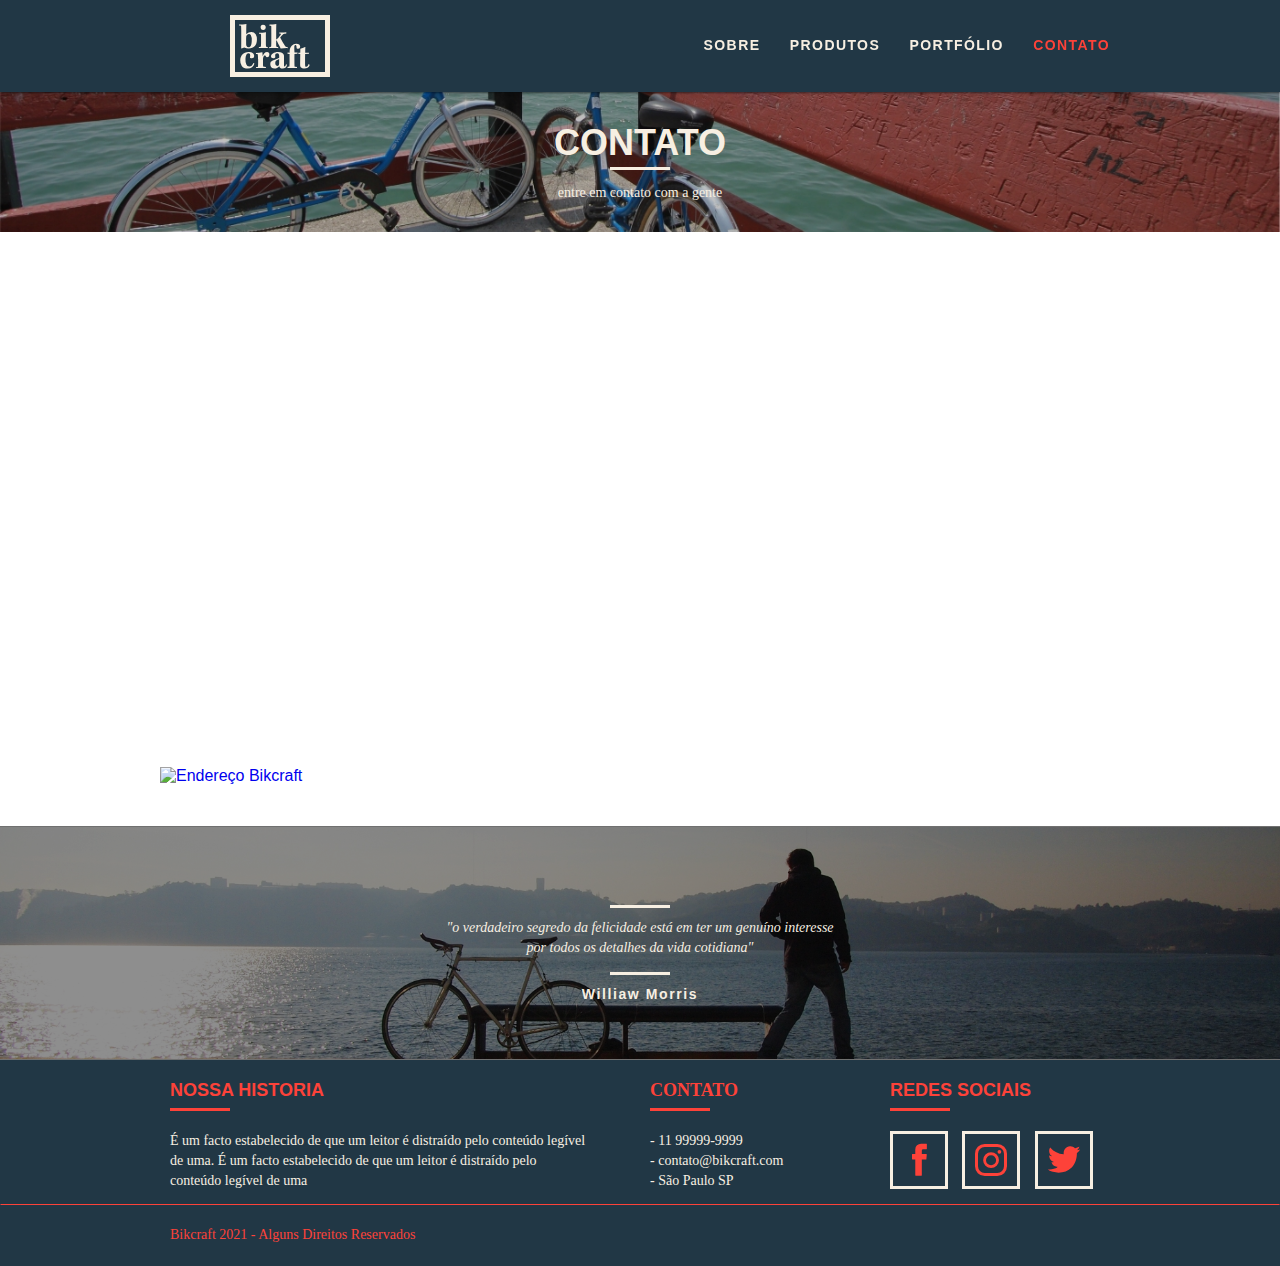
==== projetos/Bikcraft/contato.html @ 060b56ba "adicionando Bikcraft" ====
<!DOCTYPE html>
<html lang="pt-BR">
  <head>
    <meta charset="UTF-8">
    <meta name="viewport" content="width=device-width, initial-scale=1.0">
    <link rel="stylesheet" href="./css/normalize.css">
    <link rel="stylesheet" href="./css/reset.css">
    <link rel="stylesheet" href="./css/grid.css">
    <link rel="stylesheet" href="./css/style.css">
    <link rel="stylesheet" href="./css/contato.css">
    <link rel="stylesheet" href="./css/responsive.css">
    <title>Bikcraft - Produtos</title>
    <script>
      document.documentElement.classList.add("js");
    </script>
  </head>
  <body>
    <header class="header">
      <div class="container">
        <a href="index.html" class="grid-4"><img src="./imagens/bikcraft.svg" alt="Logo Bikcraft"></a>
        <nav class="grid-12 header-menu">
          <ul>
            <li><a href="./sobre.html">sobre</a></li>
            <li><a href="./produtos.html">produtos</a></li>
            <li><a href="./portfolio.html">portfólio</a></li>
            <li><a href="./contato.html" class="active-menu">contato</a></li>
          </ul>
        </nav>
      </div>
    </header>
    <section class="internal-intro contact">
      <div class="container">
        <h1 data-anime="400" class="fadeInDown">Contato</h1>
        <p data-anime="600" class="fadeInDown">entre em contato com a gente</p>
      </div>
    </section>
      <section class="budget-contact fadeInDown" data-anime="1200">
        <div class="container">
          <form class="grid-8 contact-form">
            <label for="name">Nome</label>
            <input type="text" name="" id="name">
            <label for="email">E-mail</label>
            <input type="email" name="" id="email">
            <label for="phone">Telefone</label>
            <input type="tel" name="" id="phone">
            <label for="message">Mensagem</label>
            <textarea name="" id="message" cols="30" rows="10"></textarea>
            <button type="submit" class="btn">Enviar</button>
          </form>
          <div class="contact-data grid-8">
            <h3>Dados</h3>
            <span>+55 11 99999-9999</span>
            <span>orçamento@bikcraft.com</span>
            <span>Rua Ali Bem Perto</span>
            <span>Terra Medial, TM</span>
            <h3 class="subtitle">Redes sociais</h3>
            <ul>
              <li><a href="https://www.facebook.com/"><img src="./imagens/sociais/facebook.svg" alt="facebook"></a></li>
              <li><a href="https://www.instagram.com/"><img src="./imagens/sociais/instagram.svg" alt="instagram"></a></li>
              <li><a href="https://www.twitter.com/"><img src="./imagens/sociais/twitter.svg" alt="twitter"></a></li>
            </ul>
          </div>
        </div>
      </section>
      <section class="container">
        <a href="https://www.google.com.br/maps?hl=pt-BR&tab=rl" class="grid-16 contact-map"><img src="../web/imagens/endereco-bikcraft.jpg" alt="Endereço Bikcraft"></a>
      </section>
      <section class="spacer spacer-about">
          <blockquote class="quote container">
            <p>
              "o verdadeiro segredo da felicidade está em ter um genuíno 
              interesse por todos os detalhes da vida cotidiana"
            </p>
            <cite>Williaw Morris</cite>
          </blockquote>
      </section>
      <footer>
        <div class="footer">
          <div class="container">
            <div class="grid-8 footer-historia">
              <h3 class="subtitle">NOSSA HISTORIA</h3>
              <p>É um facto estabelecido de que um leitor é distraído pelo conteúdo legível de uma. É um facto estabelecido de que um leitor é distraído pelo conteúdo legível de uma</p>
            </div>
            <div class="grid-4 footer-contato">
              <h3 class="subtitle">Contato</h3>
              <ul>
                <li>- 11 99999-9999</li>
                <li>- contato@bikcraft.com</li>
                <li>- São Paulo SP</li>
              </ul>
            </div>
            <div class="grid-4 footer-redes">
              <h3 class="subtitle">Redes sociais</h3>
              <ul>
                <li><a href="https://www.facebook.com/"><img src="./imagens/sociais/facebook.svg" alt="facebook"></a></li>
                <li><a href="https://www.instagram.com/"><img src="./imagens/sociais/instagram.svg" alt="instagram"></a></li>
                <li><a href="https://www.twitter.com/"><img src="./imagens/sociais/twitter.svg" alt="twitter"></a></li>
              </ul>
            </div>
          </div>
          <div class="copy">
            <div class="container">
              <p class="grid-16">Bikcraft 2021 - Alguns Direitos Reservados</p>
            </div>
          </div>
        </div>
      </footer>

      <script src="./js/plugin/simple-anime.js"></script>
      <script src="./js/script.js"></script>
  </body>
</html>
---- projetos/Bikcraft/css/grid.css ----
*,
*:before,
*:after {
  -webkit-box-sizing: border-box;
  -moz-box-sizing: border-box;
  box-sizing: border-box;
}

.container {
  width: 960px;
  margin: 0 auto;
  padding: 0px;
  position: relative;
}

.container:after,
.container:before {
  content: " ";
  display: table;
}

.container:after {
  clear: both;
}

.grid-1,
.grid-2,
.grid-3,
.grid-4,
.grid-5,
.grid-6,
.grid-7,
.grid-8,
.grid-9,
.grid-10,
.grid-11,
.grid-12,
.grid-13,
.grid-14,
.grid-15,
.grid-16,
.grid-1-3 {
  float: left;
  margin-left: 10px;
  margin-right: 10px;
}

.grid-1 {
  width: 40px;
}
.grid-2 {
  width: 100px;
}
.grid-3 {
  width: 160px;
}
.grid-4 {
  width: 220px;
}
.grid-5 {
  width: 280px;
}
.grid-6 {
  width: 340px;
}
.grid-7 {
  width: 400px;
}
.grid-8 {
  width: 460px;
}
.grid-9 {
  width: 520px;
}
.grid-10 {
  width: 580px;
}
.grid-11 {
  width: 640px;
}
.grid-12 {
  width: 700px;
}
.grid-13 {
  width: 760px;
}
.grid-14 {
  width: 820px;
}
.grid-15 {
  width: 880px;
}
.grid-16 {
  width: 940px;
}
.grid-1-3 {
  width: 300px;
}

@media only screen and (min-width: 788px) and (max-width: 979px) {
  .container {
    width: 768px;
  }

  .grid-1 {
    width: 28px;
  }
  .grid-2 {
    width: 76px;
  }
  .grid-3 {
    width: 124px;
  }
  .grid-4 {
    width: 172px;
  }
  .grid-5 {
    width: 220px;
  }
  .grid-6 {
    width: 268px;
  }
  .grid-7 {
    width: 316px;
  }
  .grid-8 {
    width: 364px;
  }
  .grid-9 {
    width: 412px;
  }
  .grid-10 {
    width: 460px;
  }
  .grid-11 {
    width: 508px;
  }
  .grid-12 {
    width: 556px;
  }
  .grid-13 {
    width: 604px;
  }
  .grid-14 {
    width: 652px;
  }
  .grid-15 {
    width: 700px;
  }
  .grid-16 {
    width: 748px;
  }
  .grid-1-3 {
    width: 236px;
  }
  /*
calculo (768/16(total col)*2(qtde colunas))-20(margin gap)
*/
}

@media only screen and (max-width: 787px) {
  .container {
    width: 300px;
  }

  .grid-1,
  .grid-2,
  .grid-3,
  .grid-4,
  .grid-5,
  .grid-6,
  .grid-7,
  .grid-8,
  .grid-9,
  .grid-10,
  .grid-11,
  .grid-12,
  .grid-13,
  .grid-14,
  .grid-15,
  .grid-16,
  .grid-1-3 {
    width: 300px;
    margin-bottom: 20px;
    float: none;
  }
}
---- projetos/Bikcraft/css/style.css ----
/*
=====================
VARIAVEIS
=====================
*/
:root {
  --primary-color: #213745;
  --secondary-color: #f7efe2;
  --tertiary-color: #fd4239;
}

/*
=====================
CONFIGURAÇÕES GERAIS
=====================
*/
body {
  font-family: Arial, Helvetica, sans-serif;
}

p {
  font-family: Georgia, "Times New Roman", Times, serif;
  font-size: 0.875rem;
  line-height: 20px;
}

.a {
  display: inline-block;
}

.btn {
  font-size: 0.875rem;
  color: var(--primary-color);
  text-transform: uppercase;
  font-weight: bold;
  border: 4px solid var(--tertiary-color);
  padding: 12px 20px;
  width: 120px;
  height: 20px;
  margin: 40px 0;
}

.btn:hover {
  border-color: var(--primary-color);
  color: var(--primary-color);
}

.subtitle {
  font-size: 24px;
  color: var(--primary-color);
  margin: 30px 0 50px;
  text-align: center;
  text-transform: uppercase;
  font-weight: bold;
}

.subtitle::after {
  content: "";
  display: block;
  width: 60px;
  height: 3px;
  background-color: var(--primary-color);
  margin: 8px auto 0 auto;
}

.internal-subtitle {
  font-size: 24px;
  color: var(--primary-color);
  margin: 30px 0;
  text-transform: uppercase;
  font-weight: bold;
}

.internal-subtitle::after {
  content: "";
  display: block;
  width: 60px;
  height: 3px;
  background-color: var(--primary-color);
  margin: 8px 0 12px;
}

img {
  display: block;
  max-width: 100%;
  margin: 0 auto;
}

.call {
  clear: both;
  padding-top: 40px;
  padding-bottom: 40px;
  text-align: center;
}

.call p {
  margin-bottom: 30px;
}
.quote {
  max-width: 20rem;
  margin: 40px auto;
}

.quote p {
  font-style: italic;
  color: var(--secondary-color);
}

.quote p::before,
.quote p::after {
  content: "";
  display: block;
  width: 60px;
  height: 3px;
  background-color: var(--secondary-color);
  margin: 14px auto 10px auto;
}

.quote cite {
  font-style: normal;
  font-size: 0.875rem;
  letter-spacing: 0.1rem;
  font-weight: bold;
  color: var(--secondary-color);
}

/*
=======================
INTERNAL INTRO
=======================
*/
.internal-intro {
  margin-top: 92px;
  width: 100%;
  height: 140px;
  color: var(--secondary-color);
  padding-top: 20px;
  text-align: center;
}

.internal-intro h1 {
  font-size: 36px;
  text-transform: uppercase;
  font-weight: bold;
  padding-top: 10px;
}

.internal-intro h1:after {
  content: "";
  display: block;
  width: 60px;
  height: 3px;
  background-color: var(--secondary-color);
  margin: 4px auto 13px auto;
}

/*
=====================
HEADER
=====================
*/
.header {
  position: fixed;
  top: 0;
  width: 100%;
  background-color: var(--primary-color);
  padding: 15px 0;
  z-index: 10;
  box-shadow: 0 1px 2px #080d0f8f;
}

.header-menu {
  text-align: right;
  margin-top: 20px;
}

.header-menu ul li {
  display: inline-block;
  margin-left: 25px;
}

.header-menu ul li a {
  text-transform: uppercase;
  color: var(--secondary-color);
  font-weight: bold;
  line-height: 20px;
  letter-spacing: 0.1em;
  font-size: 14px;
  padding: 15px 0;
}

.header-menu ul li a:hover {
  color: var(--tertiary-color);
}

.header-menu ul li a.active-menu {
  color: var(--tertiary-color);
}

/* 
==================
INTRO
==================
*/
.intro {
  width: 100%;
  height: 380px;
  margin-top: 5.75rem; /*distancia do header*/
  background: url("../imagens/bg-intro.jpg") center/cover no-repeat;
  text-align: center;
  padding-top: 80px;
  color: var(--secondary-color);
}

.intro h1 {
  font-size: 48px;
  font-family: Arial, Helvetica, sans-serif;
  font-weight: bold;
  text-transform: uppercase;
}
/*
================
Produtos
================
*/
.products {
  text-align: center;
  background-color: var(--secondary-color);
}

.products-list {
  background-color: var(--tertiary-color);
  text-align: center;
}

.products-icon {
  background-color: var(--primary-color);
  padding: 20px;
}

.products-list .subtitle {
  font-size: 1.125rem;
  padding: 20px 0;
  margin: 0;
}

.products-list p {
  font-size: 0.875rem;
  font-family: Georgia, "Times New Roman", Times, serif;
  color: var(--primary-color);
  line-height: 20px;
  padding: 0 20px 20px;
}

.products .call .btn {
  color: var(--primary-color);
  border-color: var(--tertiary-color);
}

.products .call p {
  color: var(--primary-color);
}

.products .call .btn:hover {
  border-color: var(--primary-color);
}
/*
==========================
PORTFOLIO
===========================
*/
.portfolio {
  background-color: var(--primary-color);
  padding: 40px 0;
}

.portfolio .subtitle {
  margin: 20px 0;
  color: var(--secondary-color);
}

.portfolio .subtitle::after {
  background-color: var(--secondary-color);
}

.portfolio-list li:last-child {
  margin-top: 20px;
}

.portfolio p {
  color: var(--secondary-color);
}

.portfolio .btn {
  border-color: var(--secondary-color);
  color: var(--secondary-color);
}

.portfolio .btn:hover {
  border-color: var(--tertiary-color);
}

/*
=====================
QUALITY
=====================
*/

.quality {
  background-color: var(--secondary-color);
}

.quality::after {
  content: "";
  width: 593px;
  height: 82px;
  display: block;
  background: url(../imagens/sociais/linhas.svg) no-repeat center;
  position: absolute;
  top: 218px;
  left: 169px;
}

.quality img {
  margin: 0 auto;
}

.quality-list {
  padding-top: 20px;
  overflow: hidden;
}

.quality-list li {
  text-align: center;
  padding: 0 40px;
  color: var(--primary-color);
}

.quality-list .subtitle {
  font-size: 1.125rem;
  margin: 40px 20px 8px;
  font-weight: normal;
}

.quality p {
  color: var(--primary-color);
}

.quality .call .btn {
  padding-left: 35px;
  padding-right: 35px;
}
/*
=====================
SPACER
=====================
*/

.spacer {
  width: 100%;
  height: 234px;
  background: url("../imagens/separador.png") center/cover no-repeat;
  text-align: center;
  padding-top: 25px;
}

.spacer .quote {
  max-width: 400px;
}

/*
========================
FOOTER
========================
*/
.footer {
  background-color: var(--primary-color);
  width: 100%;
  color: var(--secondary-color);
}

.footer .subtitle {
  text-align: left;
  font-size: 18px;
  color: var(--tertiary-color);
  margin: 20px 0;
}

.footer .subtitle::after {
  content: "";
  background-color: var(--tertiary-color);
  margin: 8px 0 0;
}

.footer-historia {
  padding-right: 40px;
}

.footer-contato {
  font-family: Georgia, "Times New Roman", Times, serif;
  font-size: 0.875rem;
  line-height: 20px;
}

.footer-redes ul li {
  display: inline-block;
  margin-right: 10px;
}

.footer .copy {
  background-color: var(--primary-color);
  padding: 20px;
  margin: 10px 0 0;
  color: var(--tertiary-color);
  border: 1px solid transparent;
  border-top-color: var(--tertiary-color);
}

/*CSS P/ JS*/
.js [data-anime] {
  opacity: 0;
}

/* 7 CSS personalizado dependendo da animação desejada */
.js .fadeInDown {
  transform: translate3d(0, -20px, 0);
}
.js .fadeInUp {
  transform: translate3d(0, 20px, 0);
}
.js .fadeInRight {
  transform: translate3d(20px, 0, 0);
}
.js .fadeInLeft {
  transform: translate3d(-20px, 0, 0);
}

.js .anime {
  opacity: 1;
  transform: none;
  transition: transform 0.8s, opacity 0.8s;
}
---- projetos/Bikcraft/css/contato.css ----
.contact {
  background: url(../imagens/filtro-contato.jpg) center/cover no-repeat;
}
/*
================= 
    BUDGET 
================= 
*/
.budget-contact {
  color: #213745;
  padding: 40px 0;
}

.budget-contact .subtitle {
  color: #fd4239;
  font-weight: bold;
  text-align: left;
  margin: 20px 0;
}

.budget-contact .subtitle::after {
  background-color: #fd4239;
  margin: 0;
}

.contact-form {
  padding-right: 60px;
}

.contact-form label {
  display: block;
  color: #213745;
  font-family: Georgia, "Times New Roman", Times, serif;
  font-size: 18px;
  font-weight: bold;
  line-height: 25px;
  margin-bottom: 4px;
}

.contact-form input,
.contact-form textarea {
  width: 100%;
  display: block;
  background-color: #f7efe2;
  border: 2px solid #213745;
  padding: 5px;
  outline: none;
  font-size: 14px;
  font-family: Georgia, "Times New Roman", Times, serif;
  margin-bottom: 10px;
}

.contact-form textarea {
  height: 120px;
  margin-bottom: 20px;
}

.contact-form .btn {
  background-color: #f7efe2;
  border: 2px solid #213745;
  color: #213745;
  margin: 0;
  padding: 10px 0 25px;
  width: 120px;
  vertical-align: auto;
}

.contact-form .btn:hover {
  color: #f7efe2;
  background-color: #213745;
  border-color: #213745;
}

.contact-data h3 {
  font-size: 18px;
  font-weight: bold;
  line-height: 30px;
  text-transform: uppercase;
  color: #fd4239;
}

.contact-data h3:nth-child(1) {
  margin-bottom: 15px;
}

.contact-data span {
  display: block;
  line-height: 30px;
  font-weight: bold;
  font-family: Georgia, "Times New Roman", Times, serif;
}

.contact-data span:nth-child(3) {
  margin-bottom: 30px;
}

.contact-data ul li {
  display: inline-block;
  margin-right: 10px;
}

.contact-map {
  display: inline-block;
  margin: 40px 0;
}
---- projetos/Bikcraft/css/responsive.css ----
/*tablet e afins*/
@media only screen and (min-width: 788px) and (max-width: 979px) {
  /*quality*/
  .quality::after {
    width: 0;
  }

  .quality-list li {
    padding: 0 10px;
  }

  /*products*/
  .item-product h2 {
    top: -171px;
    padding: 10px 0 5px;
  }

  .icon-product {
    padding: 39px 0;
  }

  .product-info {
    padding-bottom: 16px;
  }

  .product-info p {
    font-size: 14px;
    padding: 15px 10px;
    line-height: 20px;
  }

  .product-info ul li {
    width: 182px;
    margin: 2px auto;
    height: 45px;
    font-size: 14px;
    padding-top: 12px;
  }

  .product-info ul li:nth-child(3),
  .product-info ul li:nth-child(4) {
    margin-top: 0px;
  }

  /*footer*/
  .footer-redes ul li {
    display: inline-block;
    width: 30px;
    height: 30px;
  }
}

/*smartphone*/
@media only screen and (max-width: 787px) {
  /*innternal intro*/
  .internal-intro {
    margin-top: 0;
  }

  .header {
    position: relative;
  }

  .header img {
    margin: 0px auto;
  }

  .header-menu {
    text-align: center;
  }

  .header-menu ul li {
    margin: 0 7px 7px;
  }

  .header-menu ul li a {
    width: 130px;
    display: block;
    border: 4px solid #f7efe2;
    padding: 15px 0;
    float: left;
  }

  .header-menu ul li a:hover {
    border-color: #fd4239;
  }

  .header-menu ul li a.active-menu {
    border-color: #fd4239;
  }

  /*Intro*/
  .intro {
    margin-top: 0;
    padding-top: 40px;
    height: 420px;
    background: url("../imagens/image-respo-intro.png") center/cover no-repeat;
  }

  .intro h1 {
    font-size: 36px;
  }

  .intro .btn {
    border-color: #f7efe2;
    color: #f7efe2;
  }

  .intro .btn:hover {
    border-color: #213745;
    color: #213745;
  }

  /*quality*/
  .quality::after {
    width: 0;
  }

  .misson-about p {
    font-size: 14px;
    line-height: 25px;
    padding-right: 0px;
  }

  .misson-about ul li {
    font-size: 14px;
    line-height: 30px;
  }

  /*products*/
  .item-product h2 {
    top: -120px;
    margin-bottom: -100px;
  }

  .icon-product {
    padding: 39px 0;
  }

  .product-info {
    padding-bottom: 16px;
  }

  .product-info p {
    font-size: 14px;
    padding: 10px;
    line-height: 20px;
  }

  .product-info ul li {
    width: 150px;
    margin: 2px auto;
    height: 45px;
    font-size: 14px;
    padding-top: 12px;
  }

  .product-info ul li:nth-child(3),
  .product-info ul li:nth-child(4) {
    margin-top: 0px;
  }

  .form {
    padding-right: 0;
  }

  .budget-form {
    padding-right: 0px;
  }

  /*contact*/
  .contact-form {
    padding-right: 0px;
    margin-bottom: 40px;
  }
}
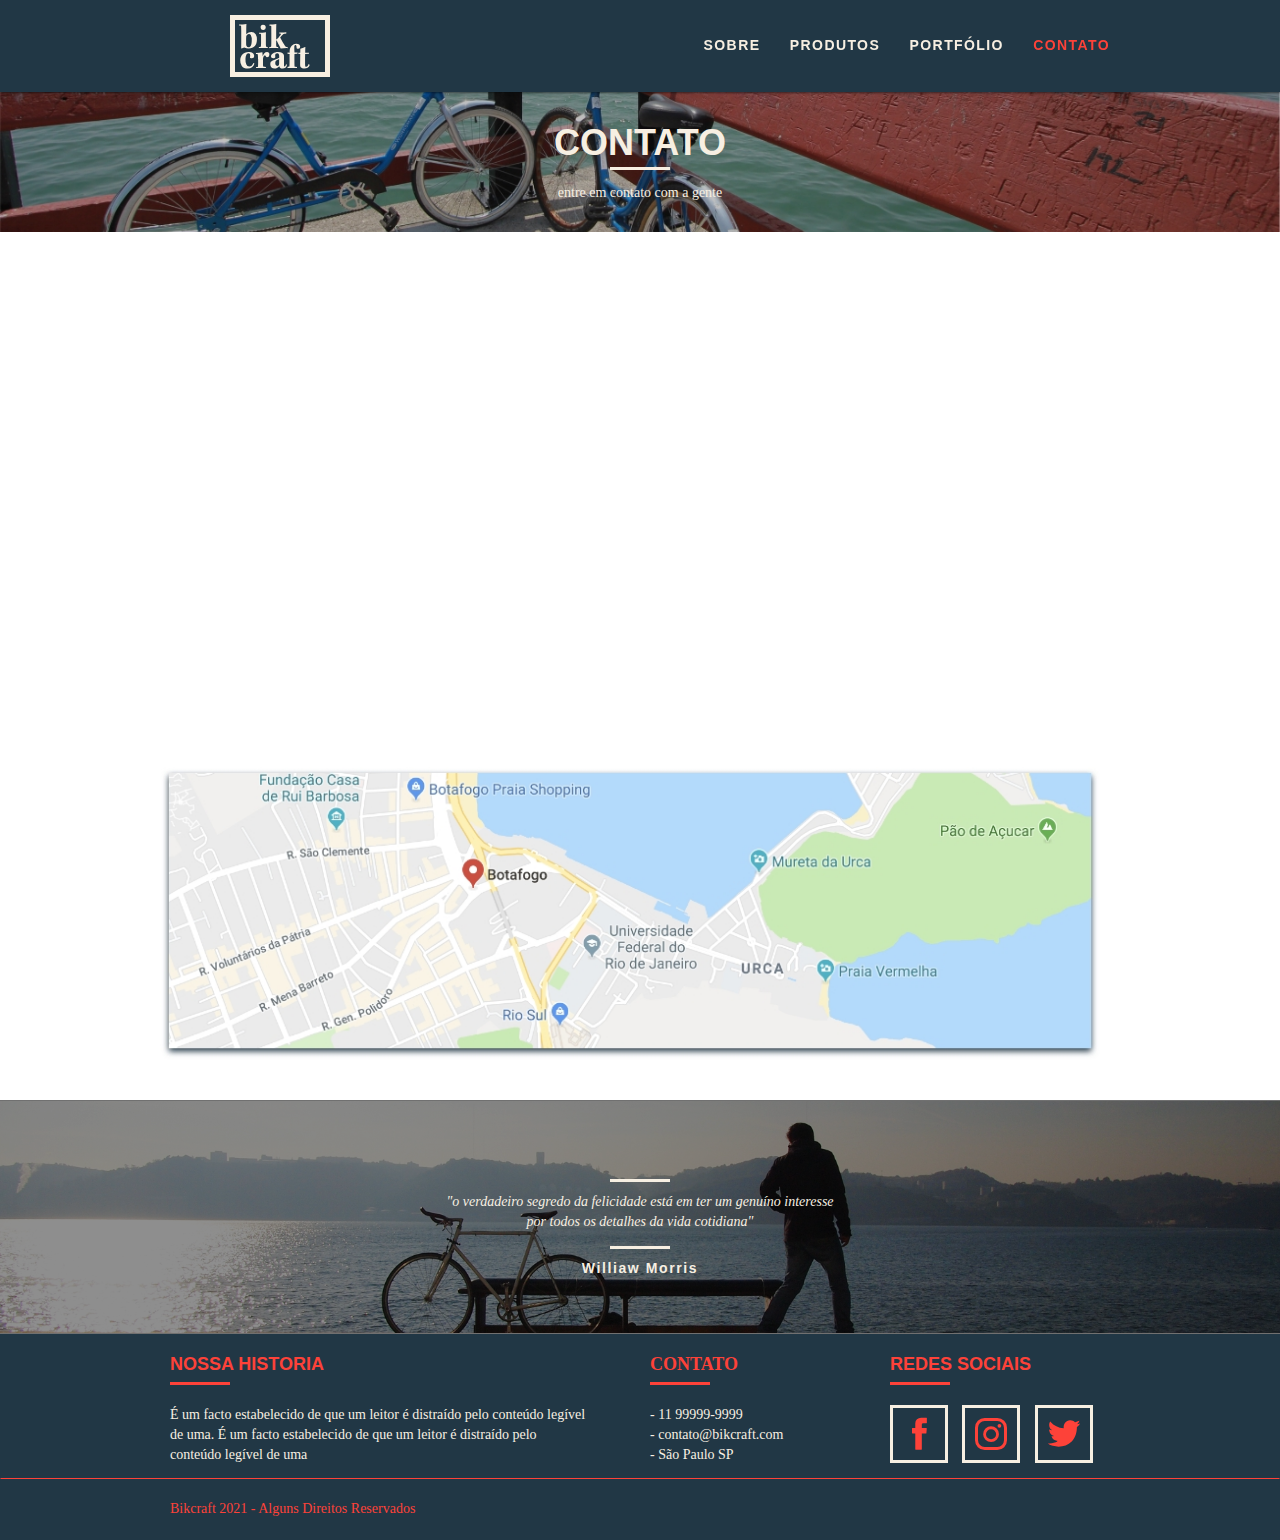
==== commit ee60815f: "retificando caminho da imagem" ====
--- a/projetos/Bikcraft/contato.html
+++ b/projetos/Bikcraft/contato.html
@@ -63,7 +63,7 @@
         </div>
       </section>
       <section class="container">
-        <a href="https://www.google.com.br/maps?hl=pt-BR&tab=rl" class="grid-16 contact-map"><img src="../web/imagens/endereco-bikcraft.jpg" alt="Endereço Bikcraft"></a>
+        <a href="https://www.google.com.br/maps?hl=pt-BR&tab=rl" class="grid-16 contact-map"><img src="./imagens/endereco-bikcraft.jpg" alt="Endereço Bikcraft"></a>
       </section>
       <section class="spacer spacer-about">
           <blockquote class="quote container">
